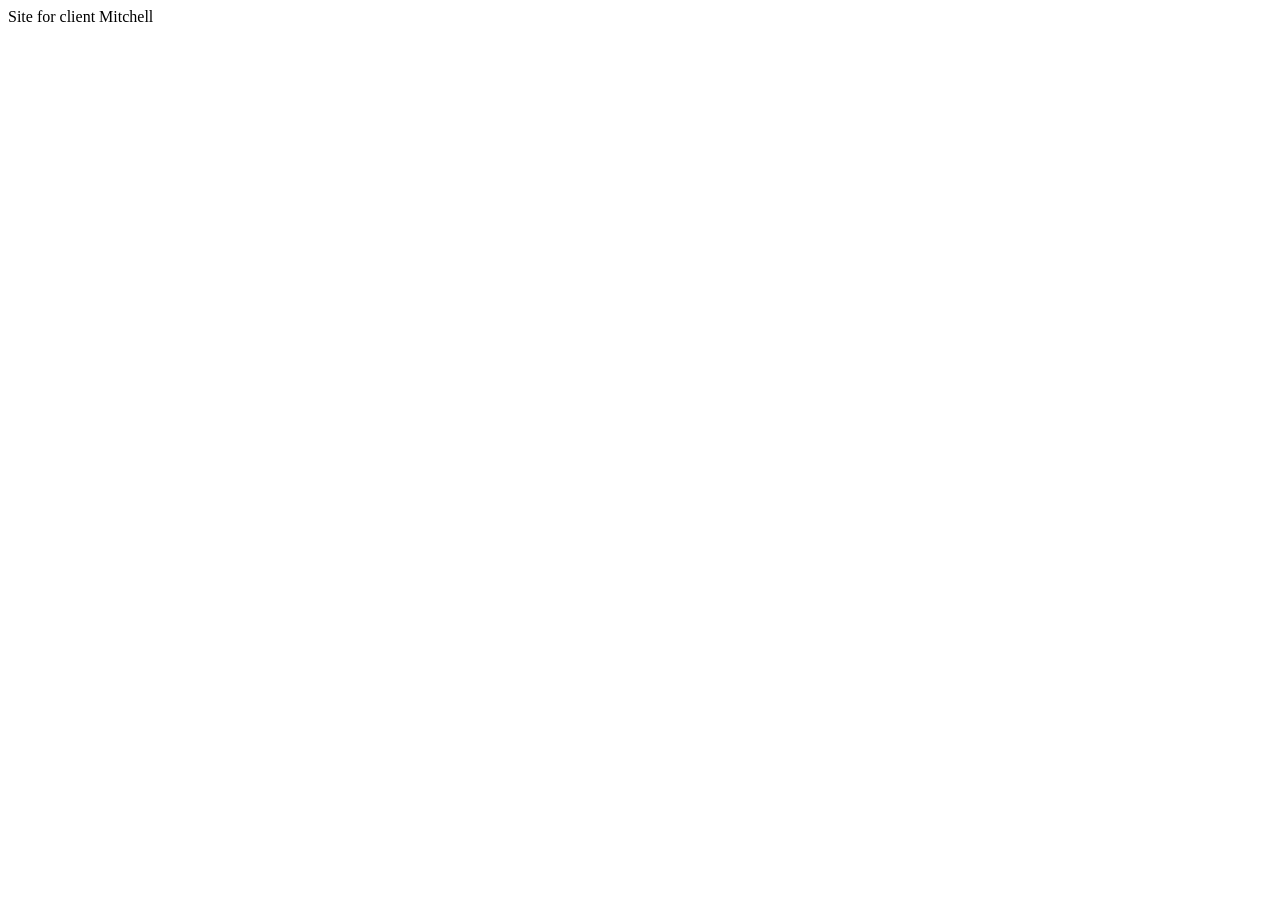
==== index.html @ fab29955 "Create index.html" ====
<!DOCTYPE html>
<html lang="en">
<head>
    <meta charset="UTF-8">
    <meta name="viewport" content="width=, initial-scale=1.0">
    <title>Document</title>
</head>
<body>
    Site for client Mitchell
</body>
</html>
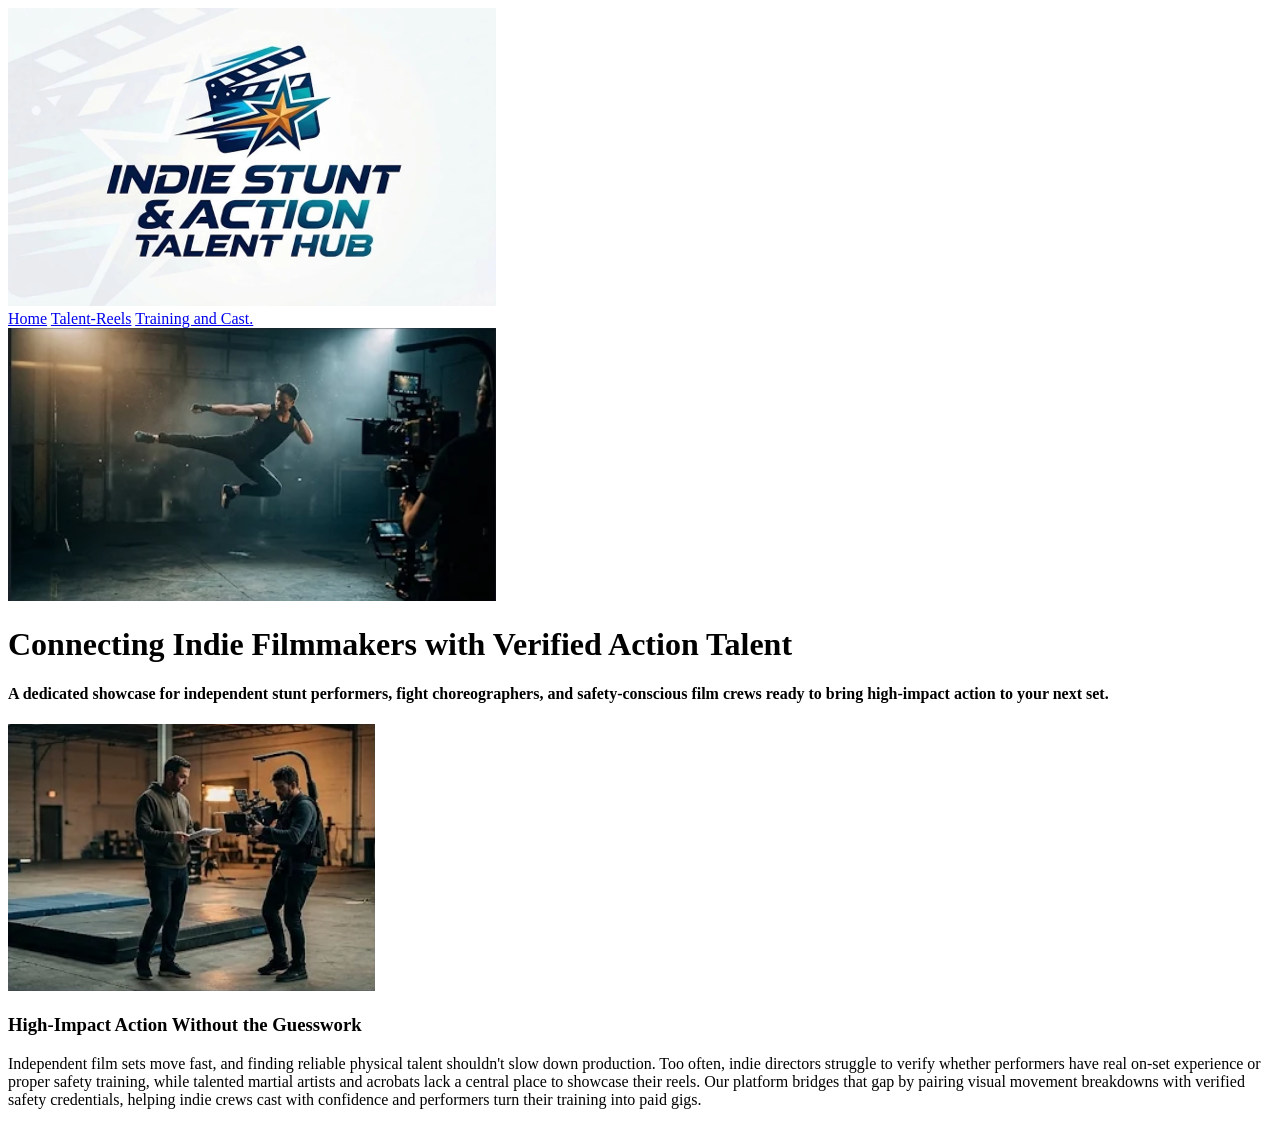
==== commit deeb710b: "Began the html will complete the rest sometime this week" ====
--- a/index.html
+++ b/index.html
@@ -6,6 +6,32 @@
     <title>Document</title>
 </head>
 <body>
-    Site for client Mitchell
+    <Header>
+        <img src="Images/Logo.png" alt="Indie Stunt & Action Talent Hub ">
+
+        <nav>
+            <a href="index.html">Home</a>
+            <a href="talent-reels/index.html">Talent-Reels</a>
+            <a href="#">Training and Cast.</a>
+        </nav>
+
+
+    </Header>
+
+    <div>
+        <img src="Images/action.png" alt="Action shot ">
+        <h1>Connecting Indie Filmmakers with Verified Action Talent</h1>
+        <h4>A dedicated showcase for independent stunt performers, fight choreographers, and safety-conscious film crews ready to bring high-impact action to your next set.</h4>
+    </div>
+
+    <div>
+        <img src="Images/Set safety.png" alt="Set/Safety">
+        <h3>High-Impact Action Without the Guesswork</h3>
+        <p>Independent film sets move fast, and finding reliable physical talent shouldn't slow down production. Too often, indie directors struggle to verify whether performers have real on-set experience or proper safety training, while talented martial artists and acrobats lack a central place to showcase their reels. Our platform bridges that gap by pairing visual movement breakdowns with verified safety credentials, helping indie crews cast with confidence and performers turn their training into paid gigs.</p>
+    </div>
+
+    
+
+
 </body>
 </html>
